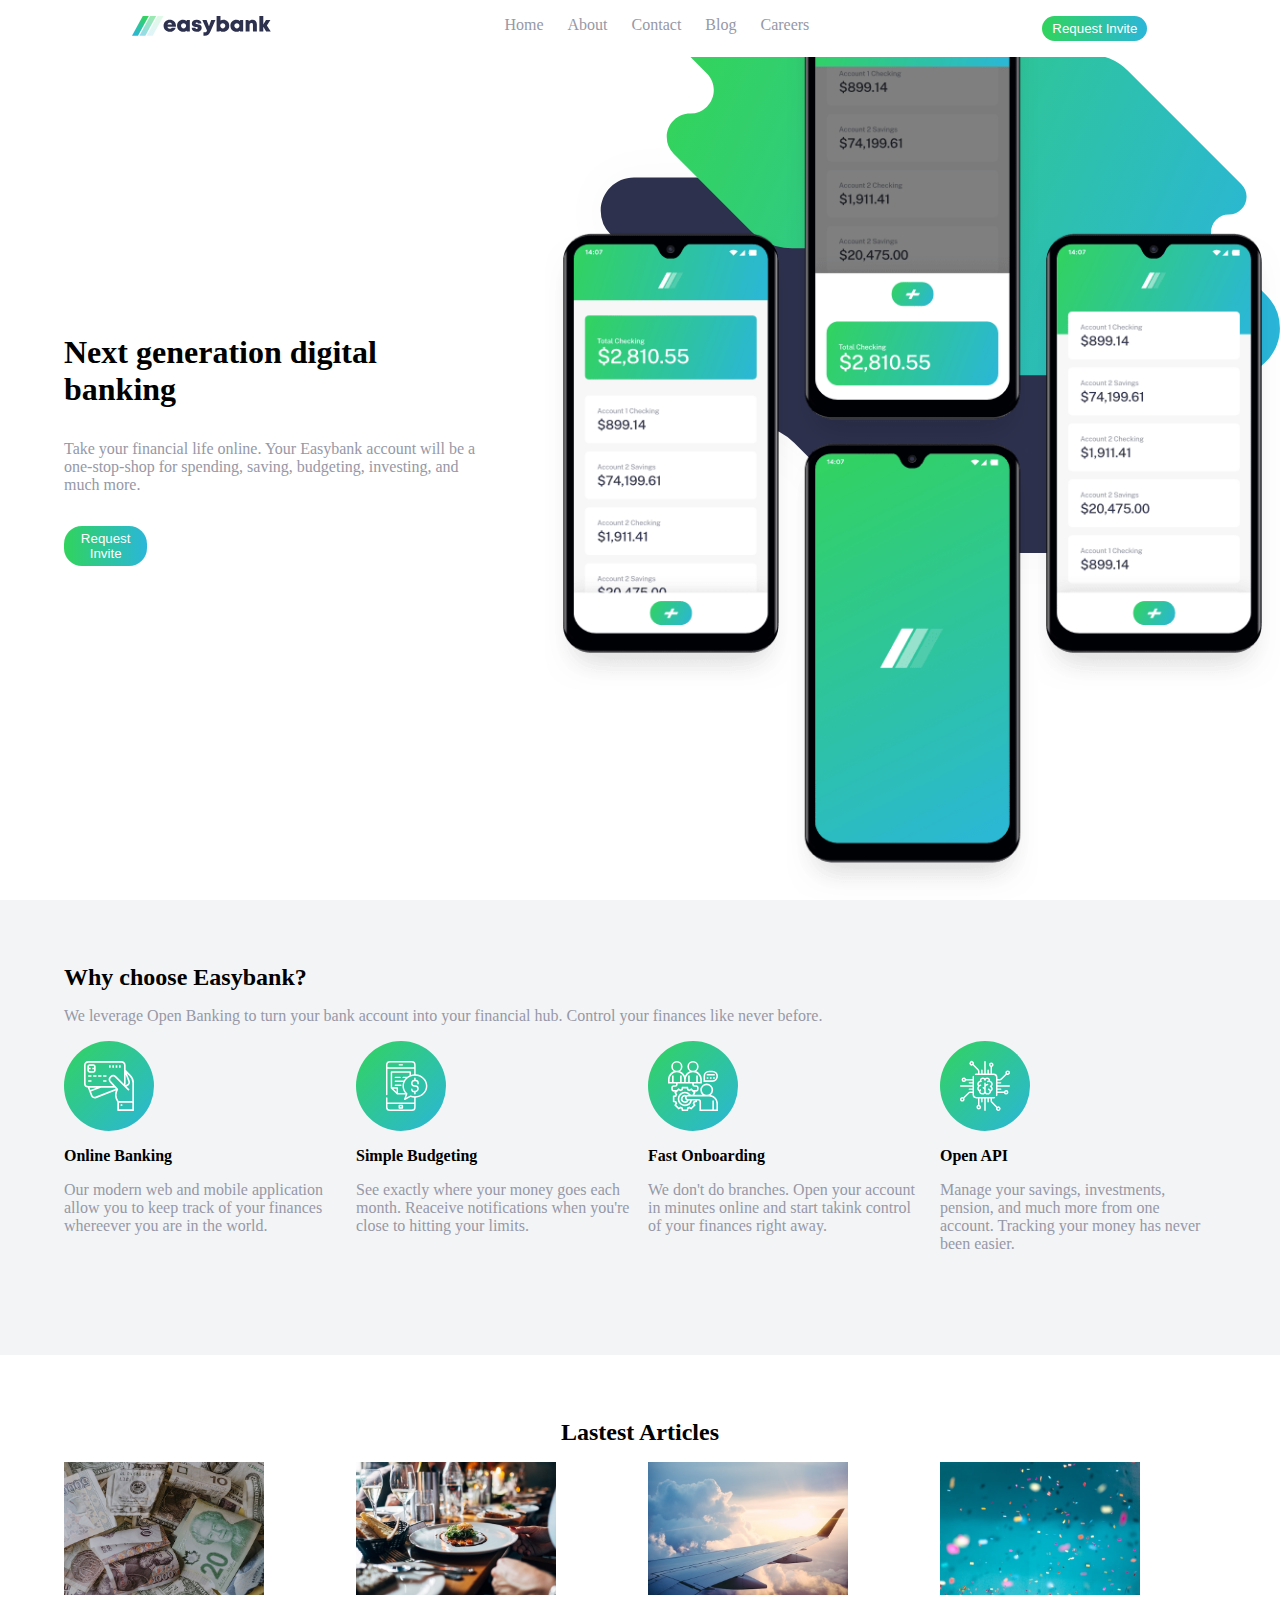
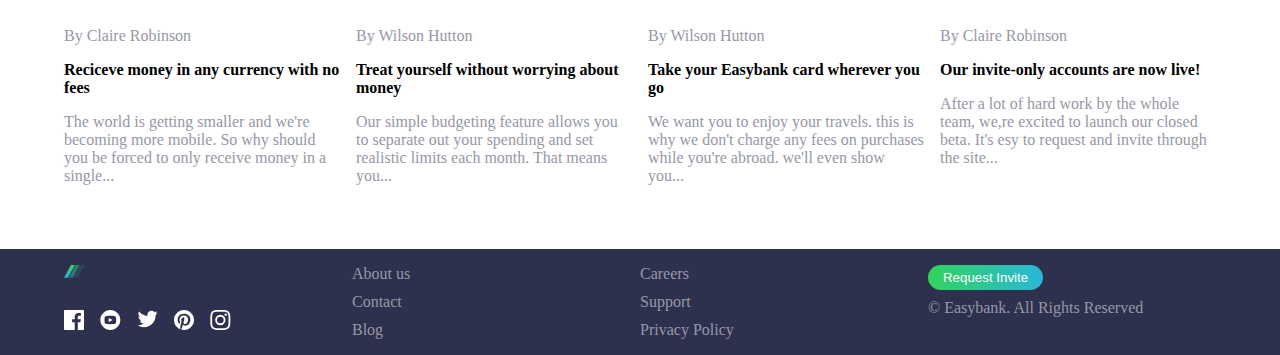
==== index.html @ e1b05811 "Add files via upload" ====
<!DOCTYPE html>
<html lang="en">
<head>
    <meta charset="UTF-8">
    <meta name="Author" content="Israel Adewole">
    <meta name="Description" content="Easybank landing page">
    <meta name="viewport" content="width=device-width, initial-scale=1.0">
    <link rel="shortcut icon" href="IMG/logo.svg" type="image/x-icon">
    <title>Easy Bank</title>
    <link rel="stylesheet" href="style.css">
</head>
<body>
    <header class="header">
        <section class="header-title-line">
            <img src="IMG/logo.svg" alt="">
            <button class="menu__button btn">
                <div class="menu__icon"></div>
            </button>
        </section>
        <nav class="header__nav">
            <ul class="header__ul">
                <li class="header__li">
                    <a href="#"><p>Home</p></a>
                </li>
                <li class="header__li">
                    <a href="#About"><p>About</p></a>
                </li>
                <li class="header__li">
                    <a href="#"><p>Contact</p></a>    
                </li>
                <li class="header__li">
                    <a href="#"><p>Blog</p></a>
                </li>
                <li class="header__li">
                    <a href="#"><p>Careers</p></a>    
                </li>
            </ul>
        </nav>

        <button class="invite invite1">Request Invite</button>
    </header>
    <main class="main">
        <article class="info1">
            <div class="info__main">
                <h1>
                    Next generation digital banking
                </h1>
                <p>Take your financial life online. Your Easybank account will be a one-stop-shop for spending, saving, budgeting, investing, and much more.</p>
                <button class="invite">Request Invite</button>
            </div>
            <img src="IMG/image-mockups.png" alt="mockups image" width="800" height="900"  class="andriod">
        </article>
        <article class="info2">
            <div class="info_header">
                <h2>Why choose Easybank?</h2>
                <p>We leverage Open Banking to turn your bank account into your financial hub. Control your finances like never before.</p>
            </div>
            <div class="info_package">
                <div class="one">
                    <img src="IMG/icon-online.svg" alt="Online banking" width="90">
                    <h4>Online Banking</h4>
                    <p>Our modern web and mobile application allow you to keep track of your finances whereever you are in the world.</p>
                </div>
                <div class="one">
                    <img src="IMG/icon-budgeting.svg" alt="Simple Budgeting" width="90">
                    <h4>Simple Budgeting</h4>
                    <p>See exactly where your money goes each month. Reaceive notifications when you're close to hitting your limits.</p>
                </div>
                <div class="one">
                    <img src="IMG/icon-onboarding.svg" alt="Fast Onboarding" width="90">
                    <h4>Fast Onboarding</h4>
                    <p>We don't do branches. Open your account in minutes online and start takink control of your finances right away.</p>
                </div>
                <div class="one">
                    <img src="IMG/icon-api.svg" alt="Open API" width="90">
                    <h4>Open API</h4>
                    <p>Manage your savings, investments, pension, and much more from one account. Tracking your money has never been easier.</p>
                </div>
            </div>
        </article>
        <article class="blog">
            <div class="latest">
                <h2>Lastest Articles</h2>
            </div>
            <div class="blog__main">
                <div class="blog1">
                    <img src="IMG/image-currency.jpg" alt="currency" width="200" height="133">
                    <div class="blog1_main">
                        <span>By Claire Robinson</span>
                        <h4>
                            Reciceve money in any currency with no fees
                        </h4>
                        <p>The world is getting smaller and we're becoming more mobile. So why should you be forced to only receive money in a single...</p>
                    </div>
                </div>
                <div class="blog1">
                    <img src="IMG/image-restaurant.jpg" alt="resturant" width="200">
                    <div class="blog1_main">
                        <span>By Wilson Hutton</span>
                        <h4>
                            Treat yourself without worrying about money
                        </h4>
                        <p>Our simple budgeting feature allows you to separate out your spending and set realistic limits each month. That means you...</p>
                    </div>
                </div>
                <div class="blog1">
                    <img src="IMG/image-plane.jpg" alt="Plane" width="200">
                    <div class="blog1_main">
                        <span>By Wilson Hutton</span>
                        <h4>
                            Take your Easybank card wherever you go
                        </h4>
                        <p>We want you to enjoy your travels. this is why we don't charge any fees on purchases while you're abroad. we'll even show you...</p>
                    </div>
                </div>
                <div class="blog1">
                    <img src="IMG/image-confetti.jpg" alt="currency" width="200">
                    <div class="blog1_main">
                        <span>By Claire Robinson</span>
                        <h4>
                            Our invite-only accounts are now live!
                        </h4>
                        <p>After a lot of hard work by the whole team, we,re excited to launch our closed beta. It's esy to request and invite through the site...</p>
                    </div>
                </div>
            </div>
        </article>
    </main>
    <footer class="footer">
        <div class="footer__1">
            <img src="IMG/logo.svg" alt="logo" class="logo">
            <nav class="footer__1_nav">
                <ul class="footer__1_ul">
                    <li class="footer__1_li">
                        <a href=""><img src="IMG/icon-facebook.svg" alt="facebook"></a>
                    </li>
                    <li class="footer__1_li">
                        <a href=""><img src="IMG/icon-youtube.svg" alt="youtube"></a>
                    </li>
                    <li class="footer__1_li">
                        <a href=""><img src="IMG/icon-twitter.svg" alt="X"></a>
                    </li>
                    <li class="footer__1_li">
                        <a href=""><img src="IMG/icon-pinterest.svg" alt="pinterest"></a>
                    </li>
                    <li class="footer__1_li">
                        <a href=""><img src="IMG/icon-instagram.svg" alt="instagram"></a>
                    </li>
                </ul>
            </nav>
        </div>
        <div class="footer__2">
            <ul class="footer__2_ul">
                <li class="footer__2_li">
                    <a href="#About">About us</a>
                </li>
                <li class="footer__2_li">
                    <a href="#contact">Contact</a>
                </li>
                <li class="footer__2_li">
                    <a href="#blog">Blog</a>
                </li>
            </ul>
        </div>
        <div class="footer__3">
            <ul class="footer__3_ul">
                <li class="footer__3_li">
                    <a href="#careers">Careers</a>
                </li>
                <li class="footer__3_li">
                    <a href="#Support">Support</a>
                </li>
                <li class="footer__3_li">
                    <a href="#privacy policy">Privacy Policy</a>
                </li>
            </ul>
        </div>
        <div class="footer__4">
            <button class="invite">Request Invite</button>
            <p>&copy; Easybank. All Rights Reserved</p>
        </div>

    </footer>
</body>
</html>
---- style.css ----
*{
    padding: 0;
    margin: 0;
    box-sizing: border-box;
}

:root {
/* Colors */

/* Primary */

--Dark-Blue: hsl(233, 26%, 24%);
--Lime-Green: hsl(136, 65%, 51%);
--Bright-Cyan: hsl(192, 70%, 51%);

/* Neutral */

--Grayish-Blue: hsl(233, 8%, 62%);
--Light-Grayish-Blue: hsl(220, 16%, 96%);
--Very-Light-Gray: hsl(0, 0%, 98%);
--White: hsl(0, 0%, 100%);

/* Typography */

/* Body Copy */

--Font-size: 18px;

/* Font */

--Family: [Public Sans](https://fonts.google.com/specimen/Public+Sans);

}

a {
    text-decoration: none;
}

p, span {
    color: var(--Grayish-Blue);
}


body{
    font: var(--Family) var(--Font-size);
    width: 100%;
}
.btn{
    display: none;
}

.header {
    display: flex;
    justify-content: space-around;
    align-content: center;
    padding: 1em;
    background-color: var(--White);
    color: var(--Grayish-Blue);
    width: 100%;
    position: fixed;
    top: 0;
    animation: showMenu 2s ease-out 1s forwards;
}


/* @keyframes showMenu {
    0% {
        transform: translateY(-20px) scale(1);
    }

} */

.header__ul {
    list-style-type: none;
    display: flex;
    justify-content: space-between;
    align-items: center;
    flex-flow: row nowrap;
    gap: 1.5rem;
}


.invite {
    padding: 5px 10px;
    border: none;
    border-radius: 18px;
    background-image: linear-gradient(to right, var(--Lime-Green), var(--Bright-Cyan));
    color: var(--White);
}

.info1{
    display: flex;
    flex-flow: row;
}

.info__main {
    margin: 2em 4rem;
    display: flex;
    flex-flow: column nowrap;
    justify-content: center;
    align-content: center;
    gap: 2rem;
    
}

.info__main .invite {
    width: 20%;
}

.andriod {
    background-image: url(IMG/bg-intro-desktop.svg);
    background-size: 100%;
    background-repeat: repeat-x, no-repeat;

}

.info2 {
    display: flex;
    flex-flow: column;
    gap: 1em;
    padding: 4em;
    margin: 0 0 2em;
    background-color: var(--Light-Grayish-Blue);
}

.info_header{
    display: flex;
    flex-flow: column;
    gap: 1rem;
}

.info_package {
    display: grid;
    grid-template-columns: repeat(4, 2fr);
    grid-auto-rows: minmax(250px, auto);
    gap: 1em;
}
.one{
    display: flex;
    flex-flow: column;
    justify-content: flex-start;
    gap: 1rem;

}

.blog{
    margin: 4em;
    display: flex;
    flex-flow: column;
    align-items: center;
    gap: 1rem;
}
.blog__main{
    display: grid;
    grid-template-columns: repeat(4, 2fr);
    grid-auto-rows: minmax(250px, auto);
    gap: 1em;
}

.blog1 {
    display: flex;
    flex-flow: column;
    gap: 2rem;
}

.blog1_main {
    display: flex;
    flex-flow: column;
    gap: 1rem;
}

.footer {
    background-color: var(--Dark-Blue);
    color: var(--Grayish-Blue);
    padding: 1em 4em;
    display: grid;
    grid-template-columns: repeat(4, 2fr);
}
.footer__1 {
    display: flex;
    flex-flow: column;
    gap: 2em;
}

.logo {
    color: var(--White);
    width: 90px;
}

.footer__1_ul{
    display: flex;
    flex-flow: row;
    gap: 1rem;
    list-style: none;
}

.footer__2_ul {
    display: flex;
    flex-flow: column;
    gap: 10px;
    list-style: none;
}

.footer__2_li a{
    color: var(--Grayish-Blue);
}

.footer__3_ul {
    display: flex;
    flex-flow: column;
    gap: 10px;
    list-style: none;
}

.footer__3_li a{
    color: var(--Grayish-Blue);
}

.footer__4 {
    display: flex;
    flex-flow: column;
    gap: 9px;
}

.footer__4 .invite {
    width: 40%;
}

@media screen and (max-width: 768px) {
    .header {
        display: flex;
        flex-flow: column;
        justify-content: flex-start;
        align-items: center;

    }

    .header-title-line {
        display: flex;
        flex-flow: row;
        justify-content: space-around;
        gap: 31em;
    }

    .header-title-line img {
        width: 100px;
        height: 25px;
    }

    .menu__button {
        background-color: transparent;
        border: none;
        width: 20px;
        height: 20px;
        display: flex;
        justify-content: center;
        align-items: center;
        position: relative;
    }

    .menu__icon, .menu__icon::before, .menu__icon::after {
        background-color: var(--Lime-Green);
        width: 30px;
        height: 2.5px;
        border-radius: 5px;
        position: absolute;
        transition: all 0.5s;
    }

    .menu__icon::before, .menu__icon::after {
        content: " ";
    }

    .menu__icon::before {
        transform: translate(-20px, -12px);
    }
    .menu__icon::after {
        transform: translate(-20px, 12px);
    }

    :is(.header:hover, .header:focus-within) .menu__icon{
        background-color: transparent;
        transform: rotate(720deg);
    }

    :is(.header:hover, .header:focus-within) .menu__icon::before {
        transform: translate(-20px) rotate(45deg);
    }
    :is(.header:hover, .header:focus-within) .menu__icon::after {
        transform: translate(-20px) rotate(-45deg);
    }

    :is(.header:hover, .header:focus-within) .header__nav {
        display: block;
    }


    .header__nav {
        background-color: var(--White);
        display: none;
        transform-origin: top center;
        margin-top: 2rem;
        animation: Hamburger 0.5s ease-in-out forwards;
    }

    @keyframes Hamburger {
        0% {transform: scale(0);}

        80% {transform: scale(1.2);}

        100% {transform: scale(1);}
    }

    .header__nav .header__ul {
        list-style-type: none;
        display: flex;
        justify-content: center;
        align-items: center;
        flex-flow: column nowrap;
        gap: 1.5rem;
    }

    .header__nav .header__li {
        padding: 0.5rem;/* 
        border-top: 1px solid var(--Lime-Green); */
    }

    .header__nav a {
        display: block;
        text-align: center;
        width: 80%;
        margin: auto;
    }

    .header__nav a:hover, .header__nav a:focus {
        transform: scale(1.2);
        transition: all 0.3s;
    }

    .invite1 {
        display: none;
    }

    .info1 {
        display: flex;
        flex-flow: column-reverse;
    }

    .info1 img {
        width: 100%;
    }

    .andriod {
        background-image: url(IMG/bg-intro-mobile.svg);
        background-size: cover;
        background-position-x: 50px;
        background-position-y: -80px;
    }

    .info_header {
        display: flex;
        flex-flow: column;
        justify-content: center;
        align-items: center;
    }

    .info_header p {
        text-align: center;
    }

    .info__main {
        display: flex;
        flex-flow: column;
        justify-content: center;
        align-items: center;
    }

    .info_package {
        display: grid;
        grid-template-columns: repeat(1, 2fr);
        grid-auto-rows: minmax(250px, auto);
        gap: 1em;
    }

    .one{
        display: flex;
        flex-flow: column;
        justify-content: center;
        align-items: center;
        gap: 1rem;
    
    }

    .one p {
        text-align: center;
    }

    .blog{
        margin: 4em;
        display: flex;
        flex-flow: column;
        justify-content: center;
        align-items: center;
        gap: 1rem;
    }

    .blog__main{
        display: grid;
        grid-template-columns: repeat(1, 2fr);
        grid-auto-rows: minmax(100px, auto);
        gap: 1em;
    }

    .blog1 {
        display: flex;
        flex-flow: column;
        justify-content: center;
        align-items: center;
        gap: 2rem;
        border: 2px solid none;
    }

    .blog1_main {
        display: flex;
        flex-flow: column;
        justify-content: center;
        align-items: center;
    }

    .blog1_main p {
        text-align: center;
    }
    

    .footer {
        background-color: var(--Dark-Blue);
        color: var(--Grayish-Blue);
        padding: 1em 4em;
        display: grid;
        grid-template-columns: repeat(2, 2fr);
        gap: 15px;
    }

    .footer__1_ul{
        display: flex;
        flex-flow: row;
        gap: 1rem;
        list-style: none;
    }
    
    .footer__2_ul {
        display: flex;
        flex-flow: column;
        align-items: center;
        gap: 15px;
        list-style: none;
    }
    
    .footer__2_li a{
        color: var(--Grayish-Blue);
    }
    
    .footer__3_ul {
        display: flex;
        flex-flow: column;
        gap: 15px;
        list-style: none;
    }
    
    .footer__3_li a{
        color: var(--Grayish-Blue);
    }
    
    .footer__4 {
        display: flex;
        flex-flow: column;
        align-items: center;
        gap: 15px;

    }

    .footer__4 .invite {
        width: 50%;
    }

}

@media screen and (max-width: 380px) {
    .header {
        display: flex;
        flex-flow: column;
        justify-content: center;
        

    }

    .header-title-line {
        display: flex;
        flex-flow: row;
        justify-content: center;
        gap: 11.5em;
    }

    .header-title-line img {
        width: 100px;
        height: 25px;
    }

    .info_header {
        display: flex;
        flex-flow: column;
        justify-content: center;
        align-items: center;
    }

    .info_header p {
        text-align: center;
    }

    .info__main {
        display: flex;
        flex-flow: column;
        justify-content: center;
        align-items: center;
    }

    .info__main .invite {
        width: 60%;
    }

    .info_package {
        display: grid;
        grid-template-columns: repeat(1, 2fr);
        grid-auto-rows: minmax(250px, auto);
        gap: 1em;
    }

    .one{
        display: flex;
        flex-flow: column;
        justify-content: center;
        align-items: center;
        gap: 1rem;
    
    }

    .one p {
        text-align: center;
    }

    .blog{
        margin: 4em;
        display: flex;
        flex-flow: column;
        justify-content: center;
        align-items: center;
        gap: 1rem;
    }

    .blog__main{
        display: grid;
        grid-template-columns: repeat(1, 2fr);
        grid-auto-rows: minmax(100px, auto);
        gap: 1em;
    }

    .blog1 {
        display: flex;
        flex-flow: column;
        justify-content: center;
        align-items: center;
        gap: 2rem;
        border: 2px solid none;
    }

    .blog1_main {
        display: flex;
        flex-flow: column;
        justify-content: center;
        align-items: center;
    }

    .blog1_main p {
        text-align: center;
    }
    

    .footer {
        background-color: var(--Dark-Blue);
        color: var(--Grayish-Blue);
        padding: 1em 4em;
        display: flex;
        flex-flow: column;
        justify-content: center;
        align-items: center;
        gap: 1rem;
    }
    .footer__1 {
        display: flex;
        flex-flow: column;
        gap: 1rem;
    }
    
    .logo {
        color: var(--White);
        width: 90px;
    }
    
    .footer__1_ul{
        display: flex;
        flex-flow: row;
        gap: 15px;
        list-style: none;
    }
    
    .footer__2_ul {
        display: flex;
        flex-flow: column nowrap;
        gap: 10px;
        list-style: none;
    }
    
    .footer__2_li a{
        color: var(--Grayish-Blue);
    }
    
    .footer__3_ul {
        display: flex;
        flex-flow: column;
        justify-content: center;
        align-items: center;
        gap: 10px;
        list-style: none;
    }
    
    .footer__3_li a{
        color: var(--Grayish-Blue);
    }
    
    .footer__4 {
        display: flex;
        flex-flow: column;
        justify-content: center;
        align-items: center;
        gap: 10px;
    }
    
    .footer__4 .invite {
        width: 60%;
    }
}
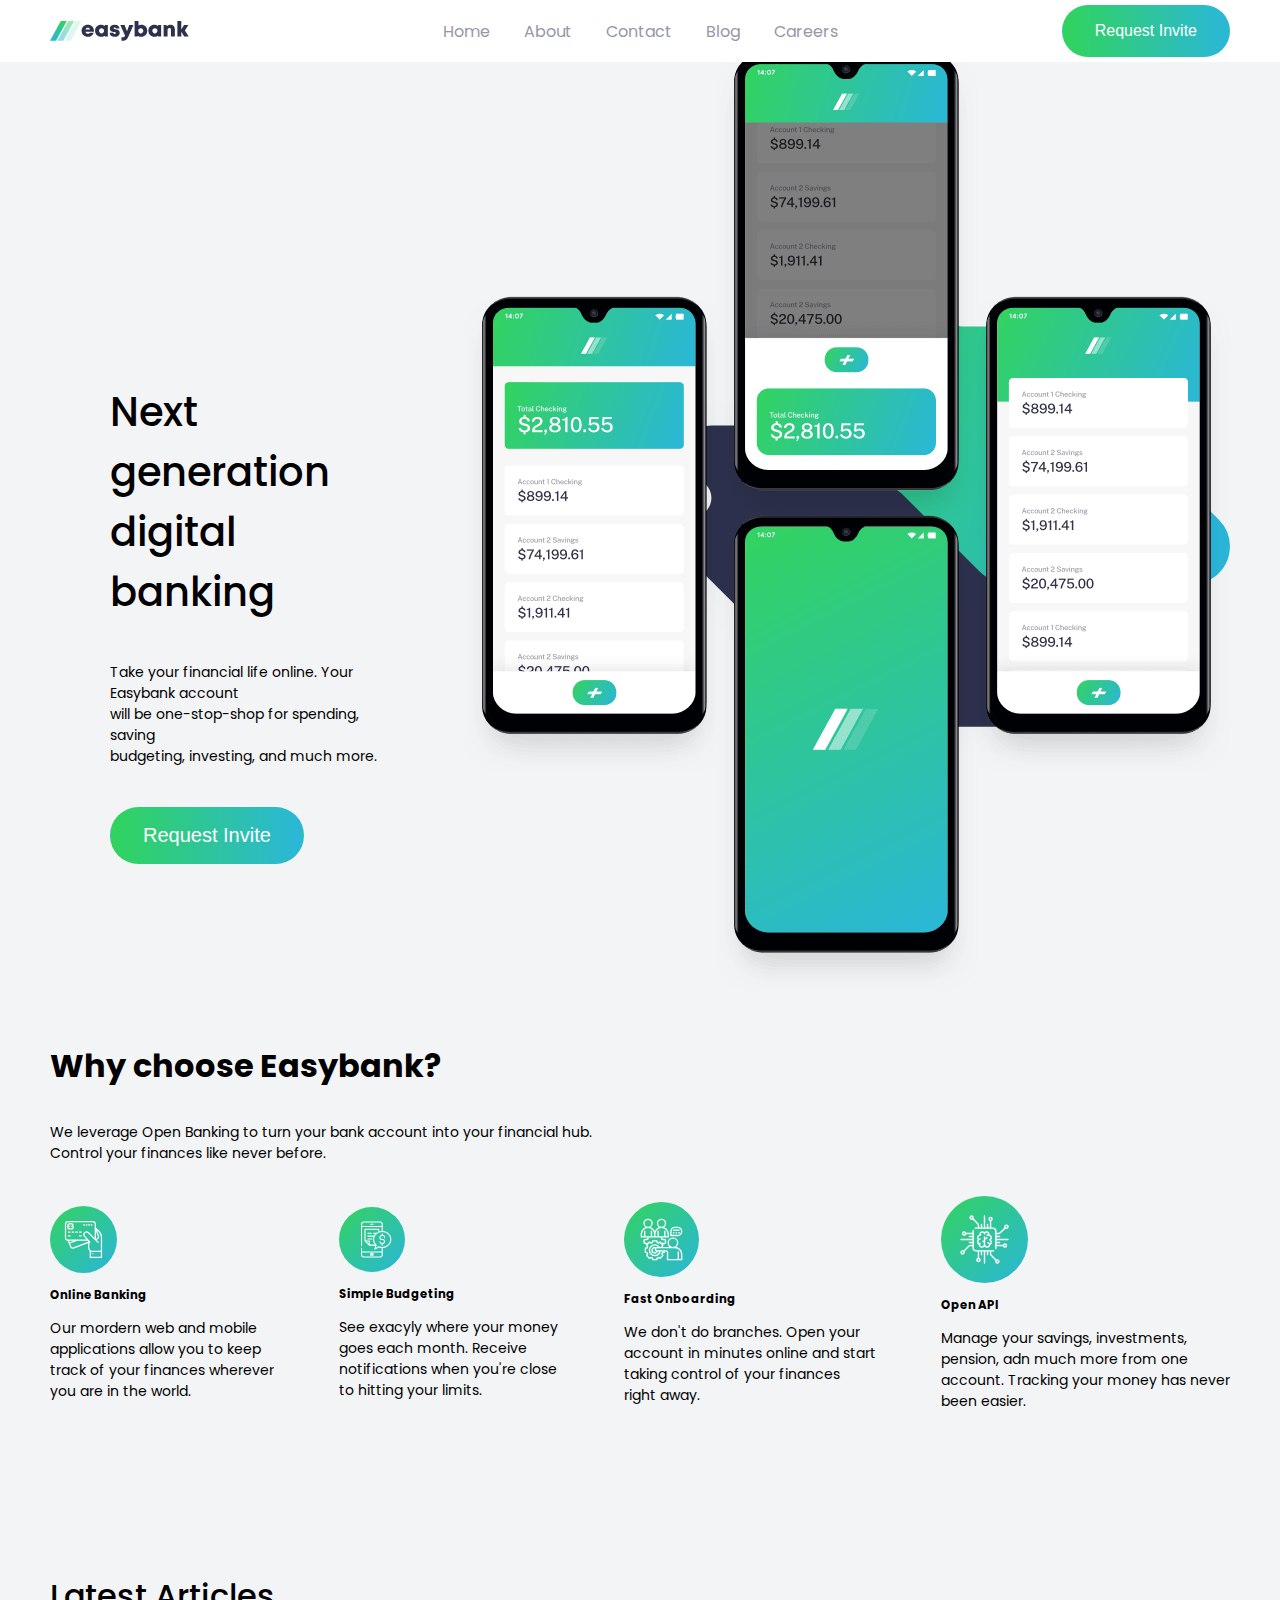
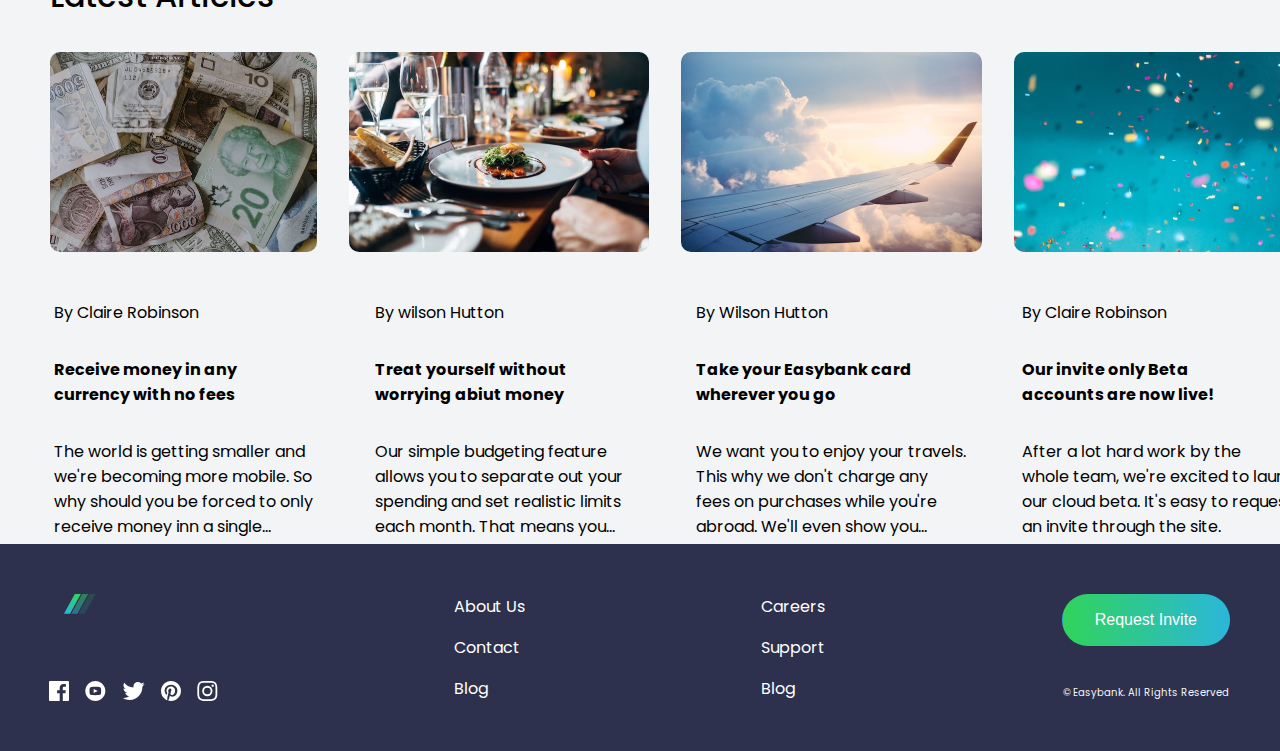
==== commit 128e1c03: "Add files via upload" ====
--- a/index.html
+++ b/index.html
@@ -2,184 +2,183 @@
 <html lang="en">
 <head>
     <meta charset="UTF-8">
-    <meta name="Author" content="Israel Adewole">
-    <meta name="Description" content="Easybank landing page">
     <meta name="viewport" content="width=device-width, initial-scale=1.0">
     <link rel="shortcut icon" href="IMG/logo.svg" type="image/x-icon">
-    <title>Easy Bank</title>
-    <link rel="stylesheet" href="style.css">
+    <title>EasyBank</title>
+    <link rel="stylesheet" href="CSS/style.css">
+    <script src="main.js" defer></script>
 </head>
 <body>
     <header class="header">
-        <section class="header-title-line">
-            <img src="IMG/logo.svg" alt="">
-            <button class="menu__button btn">
-                <div class="menu__icon"></div>
-            </button>
+        <img src="IMG/logo.svg" alt="Easybank-Logo" class="header_image"  height="20">
+        
+        <ul class="nav_ul">
+            <li class="nav_li"><a href="#" class="nav_a">Home</a></li>
+            <li class="nav_li"><a href="" class="nav_a" id="About">About</a></li>
+            <li class="nav_li"><a href="" class="nav_a" id="Contact">Contact</a></li>
+            <li class="nav_li"><a href="" class="nav_a" id="Blog">Blog</a></li>
+            <li class="nav_li"><a href="" class="nav_a">Careers</a></li>
+        </ul>
+
+        <button class="header_btn" type="button">Request Invite</button>
+            
+
+        <button class="Hamburger_Menu">
+            <img src="IMG/icon-hamburger.svg" alt="Hamburger-Menu" class="img_menu">
+        </button>
+    </header>
+
+    <main class="main">
+        <section class="detail">
+            <article class="brief_detail">
+                <div class="detail1">
+                    <h2 class="main_h4">
+                        Next generation <br> digital banking
+                    </h2>
+                    <p class="main_p">
+                        Take your financial life online. Your Easybank account <br> will be one-stop-shop for spending, saving <br> budgeting, investing, and much more.
+                    </p>
+    
+                    <button class="header_btn2" type="button">Request Invite</button>
+                </div>
+
+                <img src="IMG/image-mockups.png" alt="mockup" class="mockup" width="767" height="939">
+
+            </article>
+
+            <article class="reason">
+                <h4 class="reason_h4">
+                    Why choose Easybank?
+                </h4>
+
+                <p class="reason_p">
+                    We leverage Open Banking to turn your bank account into your financial hub. <br>Control your finances like never before.
+                </p>
+
+                <div class="container">
+                    <div class="services">
+                        <img src="IMG/icon-online.svg" alt="online" class="services_img" width="20">
+                        <h5>Online Banking</h5>
+                        <p class="services_p">
+                            Our mordern web and mobile<br> applications allow you to keep<br> track of your finances wherever<br> you are in the world.
+                        </p>
+                    </div>
+                    
+                    <div class="services">
+                        <img src="IMG/icon-budgeting.svg" alt="online" class="services_img" width="20">
+                        <h5>Simple Budgeting</h5>
+                        <p class="services_p">
+                            See exacyly where your money<br> goes each month. Receive<br> notifications when you're close<br> to hitting your limits.
+                        </p>
+                    </div>
+
+                    <div class="services">
+                        <img src="IMG/icon-onboarding.svg" alt="online" class="services_img" width="20">
+                        <h5>Fast Onboarding</h5>
+                        <p class="services_p">
+                            We don't do branches. Open your<br> account in minutes online and start<br> taking control of your finances<br> right away.
+                        </p>
+                    </div>
+
+                    <div class="services">
+                        <img src="IMG/icon-api.svg" alt="online" class="services_img" width="20">
+                        <h5>Open API</h5>
+                        <p class="services_p">
+                            Manage your savings, investments,<br> pension, adn much more from one<br> account. Tracking your money has never<br> been easier.
+                        </p>
+                    </div>
+                </div>
+            </article>
+
+            <article class="current">
+
+                <h4 class="main_h4">
+                    Latest Articles
+                </h4>
+
+                <div class="latest">
+
+                    <div class="story">
+                        <img src="IMG/image-currency.jpg" alt="currency" width="300" height="200" class="story_img">
+                        <div class="story_info">
+                            <span class="author_span">By Claire Robinson</span>
+                            <h4 class="story_h4">
+                                Receive money in any<br> currency with no fees
+                            </h4>
+                            <p class="story_p">
+                                The world is getting smaller and<br> we're becoming more mobile. So<br> why should you be forced to only<br> receive money inn a single...
+                            </p>
+                        </div>
+                    </div>
+                    <div class="story">
+                        <img src="IMG/image-restaurant.jpg" alt="resturant" width="300" height="200" class="story_img">
+                        <div class="story_info">
+                            <span class="author_span">By wilson Hutton</span>
+                            <h4 class="story_h4">
+                                Treat yourself without<br> worrying abiut money
+                            </h4>
+                            <p class="story_p">
+                                Our simple budgeting feature<br> allows you to separate out your<br> spending and set realistic limits<br> each month. That means you...
+                            </p>
+                        </div>
+                    </div>
+                    <div class="story">
+                        <img src="IMG/image-plane.jpg" alt="plane" width="300" height="200" class="story_img">
+                        <div class="story_info">
+                            <span class="author_span">By Wilson Hutton</span>
+                            <h4 class="story_h4">
+                                Take your Easybank card<br> wherever you go
+                            </h4>
+                            <p class="story_p">
+                                We want you to enjoy your travels.<br> This why we don't charge any<br> fees on purchases while you're<br> abroad. We'll even show you...
+                            </p>
+                        </div>
+                    </div>
+                    <div class="story">
+                        <img src="IMG/image-confetti.jpg" alt="confetti" width="300" height="200" class="story_img">
+                        <div class="story_info">
+                            <span class="author_span">By Claire Robinson</span>
+                            <h4 class="story_h4">
+                                Our invite only Beta<br> accounts are now live!
+                            </h4>
+                            <p class="story_p">
+                                After a lot hard work by the<br> whole team, we're excited to launch<br> our cloud beta. It's easy to request<br> an invite through the site.
+                            </p>
+                        </div>
+                    </div>
+                </div>
+            </article>
+
         </section>
-        <nav class="header__nav">
-            <ul class="header__ul">
-                <li class="header__li">
-                    <a href="#"><p>Home</p></a>
-                </li>
-                <li class="header__li">
-                    <a href="#About"><p>About</p></a>
-                </li>
-                <li class="header__li">
-                    <a href="#"><p>Contact</p></a>    
-                </li>
-                <li class="header__li">
-                    <a href="#"><p>Blog</p></a>
-                </li>
-                <li class="header__li">
-                    <a href="#"><p>Careers</p></a>    
-                </li>
-            </ul>
-        </nav>
+    </main>
 
-        <button class="invite invite1">Request Invite</button>
-    </header>
-    <main class="main">
-        <article class="info1">
-            <div class="info__main">
-                <h1>
-                    Next generation digital banking
-                </h1>
-                <p>Take your financial life online. Your Easybank account will be a one-stop-shop for spending, saving, budgeting, investing, and much more.</p>
-                <button class="invite">Request Invite</button>
-            </div>
-            <img src="IMG/image-mockups.png" alt="mockups image" width="800" height="900"  class="andriod">
-        </article>
-        <article class="info2">
-            <div class="info_header">
-                <h2>Why choose Easybank?</h2>
-                <p>We leverage Open Banking to turn your bank account into your financial hub. Control your finances like never before.</p>
-            </div>
-            <div class="info_package">
-                <div class="one">
-                    <img src="IMG/icon-online.svg" alt="Online banking" width="90">
-                    <h4>Online Banking</h4>
-                    <p>Our modern web and mobile application allow you to keep track of your finances whereever you are in the world.</p>
-                </div>
-                <div class="one">
-                    <img src="IMG/icon-budgeting.svg" alt="Simple Budgeting" width="90">
-                    <h4>Simple Budgeting</h4>
-                    <p>See exactly where your money goes each month. Reaceive notifications when you're close to hitting your limits.</p>
-                </div>
-                <div class="one">
-                    <img src="IMG/icon-onboarding.svg" alt="Fast Onboarding" width="90">
-                    <h4>Fast Onboarding</h4>
-                    <p>We don't do branches. Open your account in minutes online and start takink control of your finances right away.</p>
-                </div>
-                <div class="one">
-                    <img src="IMG/icon-api.svg" alt="Open API" width="90">
-                    <h4>Open API</h4>
-                    <p>Manage your savings, investments, pension, and much more from one account. Tracking your money has never been easier.</p>
-                </div>
+    <footer class="footer">
+        <article class="footer_article">
+            <img src="IMG/logo.svg" alt="EasyBank" class="footer_img">
+            <div class="social">
+                <img src="IMG/icon-facebook.svg" alt="facebook" class="social_img">
+                <img src="IMG/icon-youtube.svg" alt="youtube" class="social_img">
+                <img src="IMG/icon-twitter.svg" alt="Twitter" class="social_img">
+                <img src="IMG/icon-pinterest.svg" alt="Pinerest" class="social_img">
+                <img src="IMG/icon-instagram.svg" alt="Instagram" class="social_img">
             </div>
         </article>
-        <article class="blog">
-            <div class="latest">
-                <h2>Lastest Articles</h2>
-            </div>
-            <div class="blog__main">
-                <div class="blog1">
-                    <img src="IMG/image-currency.jpg" alt="currency" width="200" height="133">
-                    <div class="blog1_main">
-                        <span>By Claire Robinson</span>
-                        <h4>
-                            Reciceve money in any currency with no fees
-                        </h4>
-                        <p>The world is getting smaller and we're becoming more mobile. So why should you be forced to only receive money in a single...</p>
-                    </div>
-                </div>
-                <div class="blog1">
-                    <img src="IMG/image-restaurant.jpg" alt="resturant" width="200">
-                    <div class="blog1_main">
-                        <span>By Wilson Hutton</span>
-                        <h4>
-                            Treat yourself without worrying about money
-                        </h4>
-                        <p>Our simple budgeting feature allows you to separate out your spending and set realistic limits each month. That means you...</p>
-                    </div>
-                </div>
-                <div class="blog1">
-                    <img src="IMG/image-plane.jpg" alt="Plane" width="200">
-                    <div class="blog1_main">
-                        <span>By Wilson Hutton</span>
-                        <h4>
-                            Take your Easybank card wherever you go
-                        </h4>
-                        <p>We want you to enjoy your travels. this is why we don't charge any fees on purchases while you're abroad. we'll even show you...</p>
-                    </div>
-                </div>
-                <div class="blog1">
-                    <img src="IMG/image-confetti.jpg" alt="currency" width="200">
-                    <div class="blog1_main">
-                        <span>By Claire Robinson</span>
-                        <h4>
-                            Our invite-only accounts are now live!
-                        </h4>
-                        <p>After a lot of hard work by the whole team, we,re excited to launch our closed beta. It's esy to request and invite through the site...</p>
-                    </div>
-                </div>
-            </div>
-        </article>
-    </main>
-    <footer class="footer">
-        <div class="footer__1">
-            <img src="IMG/logo.svg" alt="logo" class="logo">
-            <nav class="footer__1_nav">
-                <ul class="footer__1_ul">
-                    <li class="footer__1_li">
-                        <a href=""><img src="IMG/icon-facebook.svg" alt="facebook"></a>
-                    </li>
-                    <li class="footer__1_li">
-                        <a href=""><img src="IMG/icon-youtube.svg" alt="youtube"></a>
-                    </li>
-                    <li class="footer__1_li">
-                        <a href=""><img src="IMG/icon-twitter.svg" alt="X"></a>
-                    </li>
-                    <li class="footer__1_li">
-                        <a href=""><img src="IMG/icon-pinterest.svg" alt="pinterest"></a>
-                    </li>
-                    <li class="footer__1_li">
-                        <a href=""><img src="IMG/icon-instagram.svg" alt="instagram"></a>
-                    </li>
-                </ul>
-            </nav>
+        <ul class="footer_ul">
+            <li class="footer_li"><a href="#About" class="footer_a">About Us</a></li>
+            <li class="footer_li"><a href="#Contact" class="footer_a">Contact</a></li>
+            <li class="footer_li"><a href="#Blog" class="footer_a">Blog</a></li>
+        </ul>
+        <ul class="footer_ul2">
+            <li class="footer_li"><a href="#Careers" class="footer_a">Careers</a></li>
+            <li class="footer_li"><a href="" class="footer_a">Support</a></li>
+            <li class="footer_li"><a href="" class="footer_a">Blog</a></li>
+        </ul>
+        <div class="copyright">
+            <button class="header_btn2" type="button">Request Invite</button>
+            <p class="footer_p">
+                &copy; Easybank. All Rights Reserved
+            </p>
         </div>
-        <div class="footer__2">
-            <ul class="footer__2_ul">
-                <li class="footer__2_li">
-                    <a href="#About">About us</a>
-                </li>
-                <li class="footer__2_li">
-                    <a href="#contact">Contact</a>
-                </li>
-                <li class="footer__2_li">
-                    <a href="#blog">Blog</a>
-                </li>
-            </ul>
-        </div>
-        <div class="footer__3">
-            <ul class="footer__3_ul">
-                <li class="footer__3_li">
-                    <a href="#careers">Careers</a>
-                </li>
-                <li class="footer__3_li">
-                    <a href="#Support">Support</a>
-                </li>
-                <li class="footer__3_li">
-                    <a href="#privacy policy">Privacy Policy</a>
-                </li>
-            </ul>
-        </div>
-        <div class="footer__4">
-            <button class="invite">Request Invite</button>
-            <p>&copy; Easybank. All Rights Reserved</p>
-        </div>
-
     </footer>
 </body>
 </html>--- a/CSS/style.css
+++ b/CSS/style.css
@@ -0,0 +1,355 @@
+@import url('https://fonts.googleapis.com/css2?family=Karla:ital,wght@0,200..800;1,200..800&family=Poppins:ital,wght@0,100;0,200;0,300;0,400;0,500;0,600;0,700;0,800;0,900;1,100;1,200;1,300;1,400;1,500;1,600;1,700;1,800;1,900&display=swap');
+
+* {
+    box-sizing: border-box;
+    margin: 0;
+    padding: 0;
+}
+
+img{
+    width: auto;
+}
+
+:root {
+    /* Colors */
+
+    /* Primary */
+
+    --Dark-Blue: hsl(233, 26%, 24%);
+    --Lime-Green: hsl(136, 65%, 51%);
+    --Bright-Cyan: hsl(192, 70%, 51%);
+
+    /* Neutral */
+
+    --Grayish-Blue: hsl(233, 8%, 62%);
+    --Light-Grayish-Blue: hsl(220, 16%, 96%);
+    --Very-Light-Gray: hsl(0, 0%, 98%);
+    --White: hsl(0, 0%, 100%);
+
+    /* Typography */
+
+    /*  Body */
+
+    --Font-size: 18px;
+
+    /* Font */
+
+    --Family: 'poppins', sans-serif;
+    --Weights: 300, 400, 700;
+}
+
+body {
+    background-color: var(--Light-Grayish-BlueGray);
+    font-family: var(--Family);
+}
+
+.header {
+    display: flex;
+    justify-content: space-between;
+    align-items: center;
+    padding: 5px 50px;
+    background-color: var(--White);
+    position: absolute;
+    z-index: 2;
+    width: 100vw;
+}
+
+.nav_ul .nav_li {
+    display: inline-block;
+}
+
+.nav_ul .nav_li .nav_a{
+    position: relative;
+    cursor: pointer;
+    color: var(--Grayish-Blue);
+    text-decoration: none;
+    list-style: none;
+    margin-left: 30px;
+}
+
+.nav_ul .nav_li .nav_a::after {
+    content: '';
+    position: absolute;
+    left: 50%;
+    transform: translate(-50%);
+    bottom: -21px;
+    width: 0;
+    height: 4px;
+    background-color: var(--Grayish-Blue);
+    transition: all .5s;
+}
+
+.nav_ul .nav_li .nav_a:hover::after {
+    width: 100%;
+}
+
+
+.header .header_btn {
+    padding: 1rem 2rem;
+    border: 1px solid transparent;
+    border-radius: 50px;
+    background-image: linear-gradient(to left, var(--Bright-Cyan), var(--Lime-Green));
+    color: var(--White);
+    font-size: 1em;
+}
+
+.Hamburger_Menu {
+    display: none;
+    outline: none;
+    padding: 5px;
+    border: 1px solid var(--Grayish-Blue);
+    background-color: transparent;
+    cursor: pointer;
+}
+
+.main {
+    padding: 5px 50px;
+    background-color: var(--Light-Grayish-Blue);
+}
+
+.detail {
+    margin-top: 3em;
+}
+
+.brief_detail {
+    display: flex;
+    flex-direction: row;
+    justify-content: space-between;
+    background-image: url(../IMG/bg-intro-desktop.svg);
+    background-size: 50%;
+    background-repeat: no-repeat;
+    background-position: right;
+
+}
+
+.detail1 {
+    display: flex;
+    flex-direction: column;
+    justify-content: center;
+    align-items: flex-start;
+    gap: 2em;
+    padding: 3em;
+    font-size: 20px;
+}
+
+.main_h4 {
+    margin-top: 5em;
+    font-size: 2em;
+    font-weight: 500;
+}
+
+.header_btn2 {
+    padding: 1rem 2rem;
+    border: 1px solid transparent;
+    border-radius: 50px;
+    background-image: linear-gradient(to left, var(--Bright-Cyan), var(--Lime-Green));
+    color: var(--White);
+    font-size: 1em;
+}
+
+.reason {
+    display: flex;
+    flex-direction: column;
+    justify-content: space-between;
+    gap: 2em;
+    background-color: var(--Light-Grayish-Blue);
+    padding-top: 50px;
+}
+
+.reason_h4 {
+    font-size: 2rem;
+}
+
+.reason_p, .main_p {
+    font-size: 14px;
+}
+
+
+.container {
+    font-size: 14px;
+    display: flex;
+    justify-content: space-between;
+    align-items: center;
+    color: var(--Light-Grayish-BlueGray);
+    gap: 1em;
+}
+
+.services {
+    display: flex;
+    flex-direction: column;
+    justify-content: space-between;
+    gap: 1em;
+}
+
+.services_img {
+    width: 30%;
+}
+
+.current {
+    display: flex;
+    flex-direction: column;
+    justify-content: space-between;
+    align-items: flex-start;
+    
+}
+
+.latest {
+    display: flex;
+    flex-direction: row;
+    justify-content: space-between;
+    gap: 2em;
+}
+
+.story {
+    display: flex;
+    flex-direction: column;
+    justify-content: space-between;
+    align-items: center;
+    gap: 3em;
+    padding-top:2em ;
+}
+
+.story_info {
+    display: flex;
+    flex-direction: column;
+    justify-content: space-between;
+    align-items: flex-start;
+    gap: 2em;
+}
+
+.story_img {
+    border-radius: 10px;
+}
+
+.footer {
+    display: flex;
+    justify-content: space-between;
+    background-color: var(--Dark-Blue);
+    color: var(--White);
+    padding: 50px 50px;
+}
+
+.footer_article, .footer_ul, .footer_ul2, .copyright {
+    display: flex;
+    flex-direction: column;
+    justify-content: space-between;
+    align-items: center;
+    gap: 1em;
+}
+
+.footer_ul, .footer_ul2, .footer_a {
+    text-decoration: none;
+    list-style-type: none;
+    color: var(--White);
+    align-items: flex-start;
+}
+
+.social {
+    display: flex;
+    justify-content: space-between;
+    gap: 1rem;
+}
+
+.footer_p {
+    color: var(--Light-Grayish-Blue);
+    font-size: 10px;
+}
+
+@media screen and (max-width:769px) {
+    .header {
+        padding: 30px 40px;
+    }
+
+    .nav_ul {
+        position: absolute;
+        top: 100px;
+        display: flex;
+        flex-direction: column;
+        justify-content: center;
+        align-items: center;
+        background-color: var(--White);
+        width: 80%;
+        padding: 40px;
+        border-radius: 10px;
+        gap: 2em;
+        opacity: 0;
+        transition: all .5s ease-in-out;
+    }
+
+    .header .nav_ul .nav_li {
+        margin: 20px 0;
+    }
+
+    .header .nav_ul .nav_li .nav_a {
+        color: var(--Dark-Blue);
+        font-weight: 900;
+        font-size: 20px;
+    }
+    
+    .nav_ul .nav_li .nav_a {
+        margin: 0;
+    }
+
+    .nav_ul .nav_li .nav_a::after {
+         bottom: -20px;
+    }
+
+    .header .header_btn {
+        display: none;
+    }
+
+    .active {
+        opacity: 1;
+    }
+
+    .Hamburger_Menu {
+        display: block;
+    }
+
+    .brief_detail {
+        flex-direction: column-reverse;
+        background-image: url(../IMG/bg-intro-mobile.svg);
+        background-size: 100%;
+        background-position: center;
+    }
+
+    .container {
+        flex-direction: column;
+        align-items: center;
+    }
+
+    .reason_h4, .reason_p {
+        text-align: center;
+    }
+
+
+    .services {
+        display: flex;
+        align-items: center;
+    }
+
+    .current {
+        justify-content: center;
+    }
+
+    .latest {
+        flex-direction: column;
+        justify-content: center;
+    }
+
+    .footer {
+        flex-direction: column;
+        justify-content: space-between;
+        align-items: center;
+        gap: 3em;
+    }
+}
+
+
+
+@media screen and (max-width: 376px) {
+    .header_btn2 {
+        font-size: 1rem;
+        padding: 15px;
+    }
+}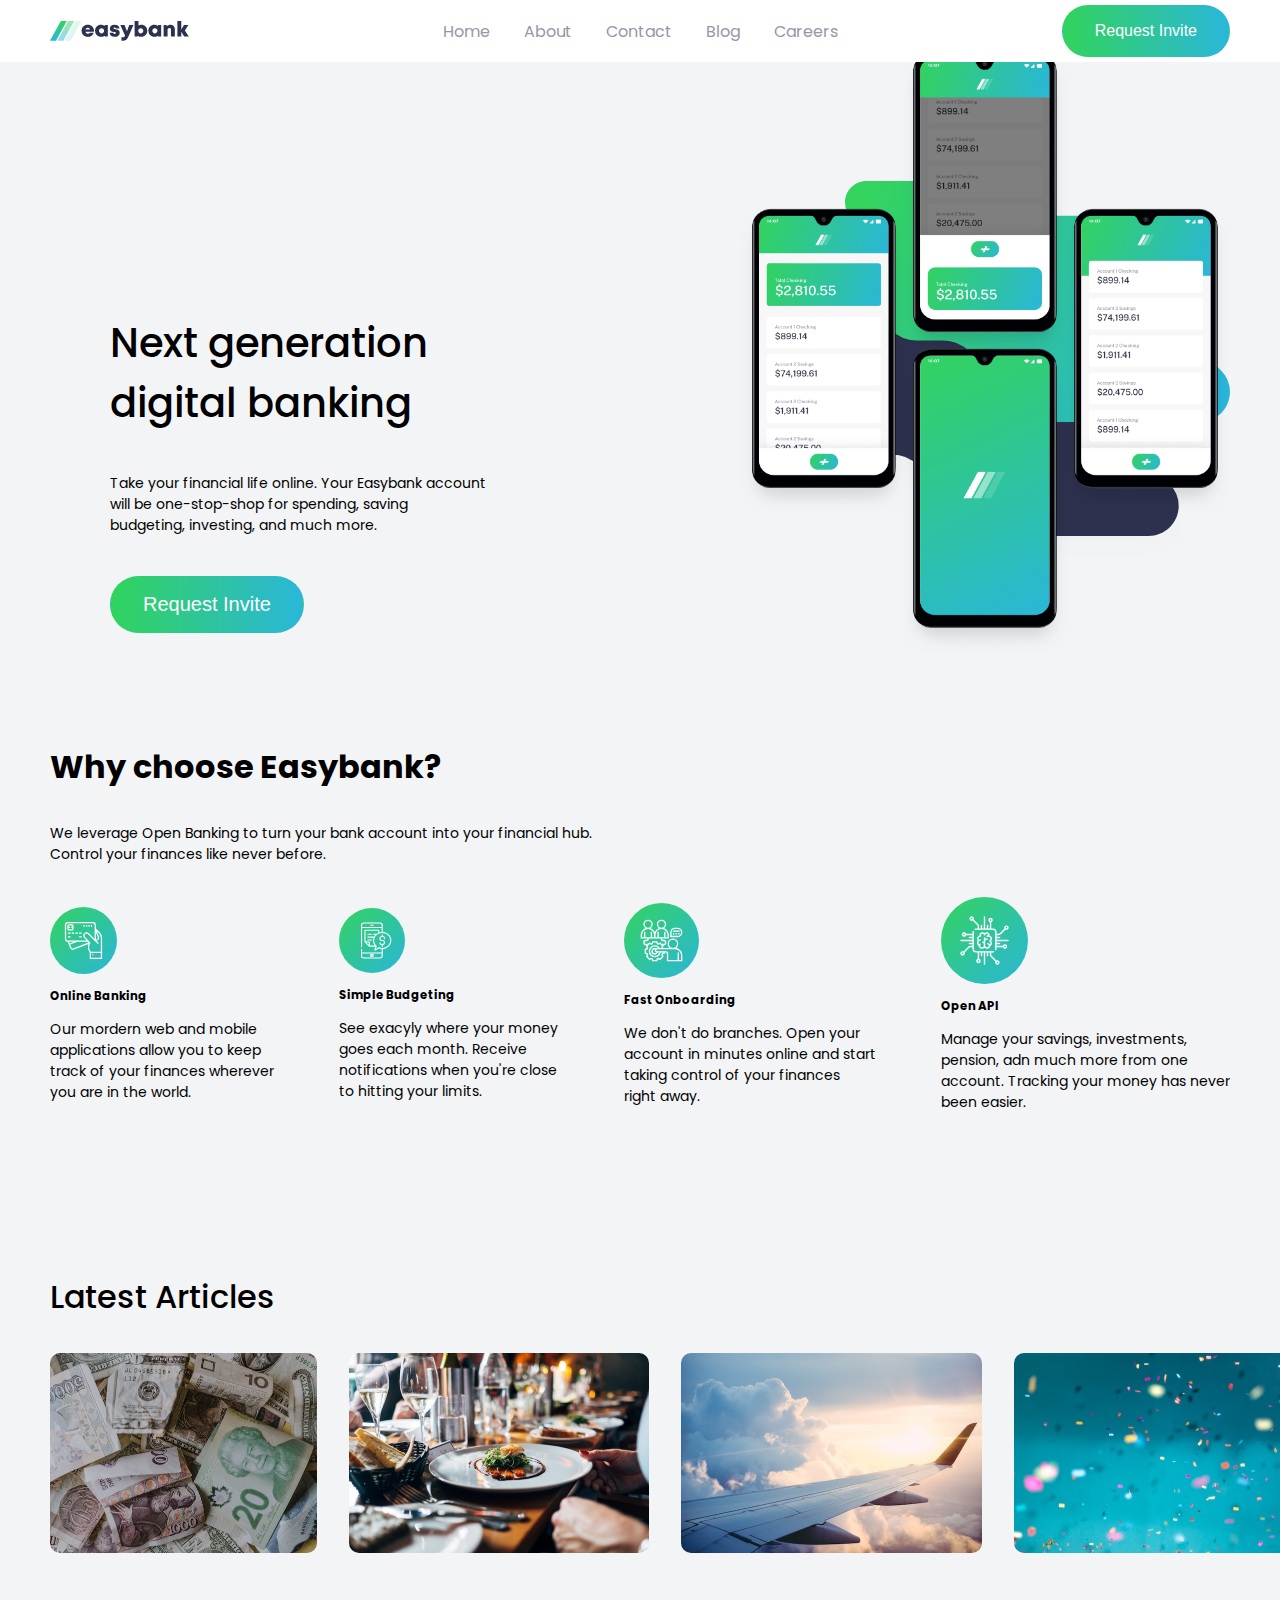
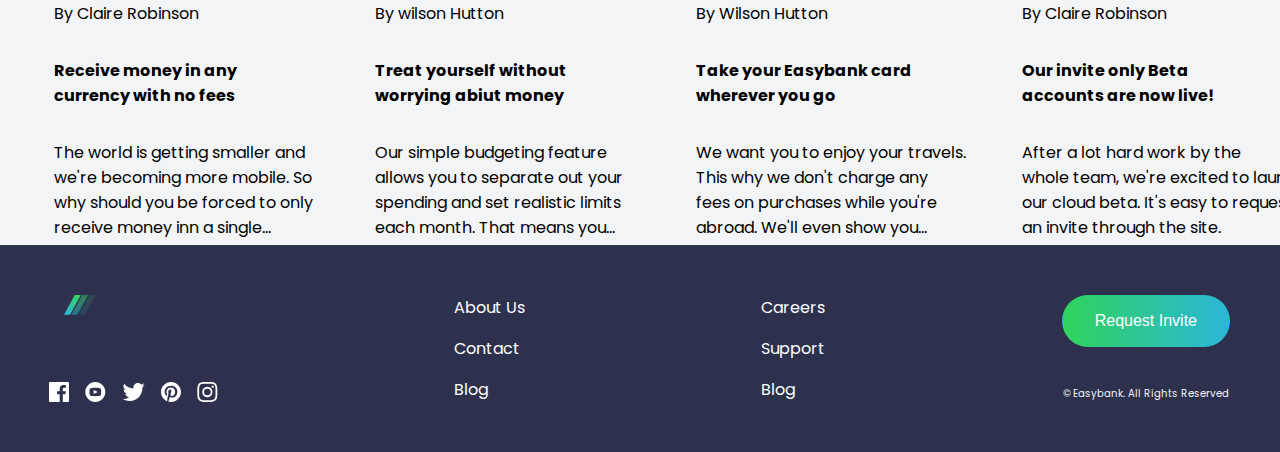
==== commit 462331f4: "Add files via upload" ====
--- a/index.html
+++ b/index.html
@@ -33,7 +33,7 @@
             <article class="brief_detail">
                 <div class="detail1">
                     <h2 class="main_h4">
-                        Next generation <br> digital banking
+                        Next generation <br>digital banking
                     </h2>
                     <p class="main_p">
                         Take your financial life online. Your Easybank account <br> will be one-stop-shop for spending, saving <br> budgeting, investing, and much more.
@@ -42,7 +42,7 @@
                     <button class="header_btn2" type="button">Request Invite</button>
                 </div>
 
-                <img src="IMG/image-mockups.png" alt="mockup" class="mockup" width="767" height="939">
+                <img src="IMG/image-mockups.png" alt="mockup" class="mockup" width="767" height="600">
 
             </article>
 
--- a/CSS/style.css
+++ b/CSS/style.css
@@ -116,7 +116,7 @@
     flex-direction: row;
     justify-content: space-between;
     background-image: url(../IMG/bg-intro-desktop.svg);
-    background-size: 50%;
+    background-size: 40%;
     background-repeat: no-repeat;
     background-position: right;
 
@@ -189,8 +189,6 @@
     display: flex;
     flex-direction: column;
     justify-content: space-between;
-    align-items: flex-start;
-    
 }
 
 .latest {
@@ -253,6 +251,12 @@
 .footer_p {
     color: var(--Light-Grayish-Blue);
     font-size: 10px;
+}
+
+@media screen and (max-width:1024px) {
+    .latest {
+        flex-wrap: wrap;
+    }
 }
 
 @media screen and (max-width:769px) {
@@ -310,7 +314,12 @@
         flex-direction: column-reverse;
         background-image: url(../IMG/bg-intro-mobile.svg);
         background-size: 100%;
-        background-position: center;
+        background-position: top;
+    }
+
+    .brief_detail .mockup {
+        width: 200px;
+        height: 300px;
     }
 
     .container {
@@ -326,15 +335,18 @@
     .services {
         display: flex;
         align-items: center;
+        flex-wrap: wrap;
     }
 
     .current {
         justify-content: center;
+        align-items: center;
     }
 
     .latest {
         flex-direction: column;
         justify-content: center;
+        align-items: center;
     }
 
     .footer {
